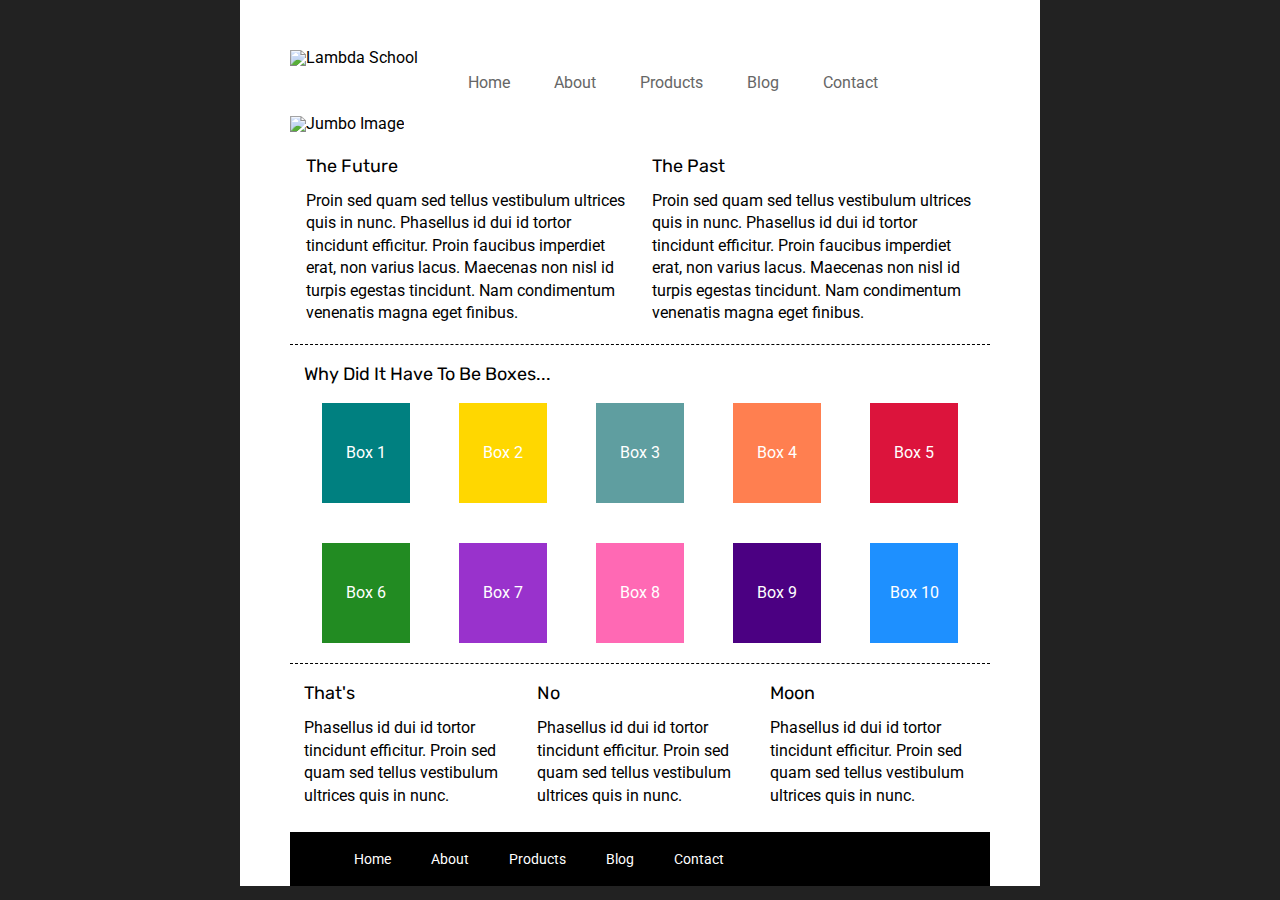
==== index.html @ a3a92624 "forgot about commiting often. finished index and about pages." ====
<!doctype html>

<html lang="en">
<head>
  <meta charset="utf-8">

  <title>Sprint Challenge - Home</title>

  <link href="https://fonts.googleapis.com/css?family=Roboto|Rubik" rel="stylesheet">
  <link rel="stylesheet" href="css/index.css">

</head>

<body>
    <div class="container">
        <header>
            <div>
                <img src="img/lambda-black.png" alt="Lambda School">
            </div>
            <nav>
                <a href="#">Home</a>
                <a href="about.html">About</a>
                <a href="#">Products</a>
                <a href="#">Blog</a>
                <a href="#">Contact</a>
            </nav> 
        </header>
   
        <section class="top-content">
            <div class="jumbo">
                <img src="img/jumbo.jpg" alt="Jumbo Image">
            </div>

            <div class="text-container">
                <h2>The Future</h2>
                <p>Proin sed quam sed tellus vestibulum ultrices quis in nunc. Phasellus id dui id tortor tincidunt efficitur. Proin faucibus imperdiet erat, non varius lacus. Maecenas non nisl id turpis egestas tincidunt. Nam condimentum venenatis magna eget finibus.</p>
            </div>

            <div class="text-container">
                <h2>The Past</h2>
                <p>Proin sed quam sed tellus vestibulum ultrices quis in nunc. Phasellus id dui id tortor tincidunt efficitur. Proin faucibus imperdiet erat, non varius lacus. Maecenas non nisl id turpis egestas tincidunt. Nam condimentum venenatis magna eget finibus.</p>
            </div>
        </section>
        
        <section class="middle-content">
        
            <h2>Why Did It Have To Be Boxes...</h2>
            
            <div class="boxes">
                <div class="box b1">Box 1</div>
                <div class="box b2">Box 2</div>
                <div class="box b3">Box 3</div>
                <div class="box b4">Box 4</div>
                <div class="box b5">Box 5</div>
                <div class="box b6">Box 6</div>
                <div class="box b7">Box 7</div>
                <div class="box b8">Box 8</div>
                <div class="box b9">Box 9</div>
                <div class="box b10">Box 10</div>
            </div>
        
        </section>

        <section class="bottom-content">

            <div class="text-container">
                <h2>That's</h2>
                <p>Phasellus id dui id tortor tincidunt efficitur. Proin sed quam sed tellus vestibulum ultrices quis in nunc.</p>
            </div>
            <div class="text-container">
                <h2>No</h2>
                <p>Phasellus id dui id tortor tincidunt efficitur. Proin sed quam sed tellus vestibulum ultrices quis in nunc.</p>
            </div>
            <div class="text-container">
                <h2>Moon</h2>
                <p>Phasellus id dui id tortor tincidunt efficitur. Proin sed quam sed tellus vestibulum ultrices quis in nunc.</p>
            </div>

        </section>
        
        <footer>
            <nav>
                <a href="#">Home</a>
                <a href="#">About</a>
                <a href="#">Products</a>
                <a href="#">Blog</a>
                <a href="#">Contact</a>
            </nav>
        </footer>
    </div><!-- container -->        
</body>
</html>
---- css/index.css ----
/* http://meyerweb.com/eric/tools/css/reset/ 
   v2.0 | 20110126
   License: none (public domain)
*/

html, body, div, span, applet, object, iframe,
h1, h2, h3, h4, h5, h6, p, blockquote, pre,
a, abbr, acronym, address, big, cite, code,
del, dfn, em, img, ins, kbd, q, s, samp,
small, strike, strong, sub, sup, tt, var,
b, u, i, center,
dl, dt, dd, ol, ul, li,
fieldset, form, label, legend,
table, caption, tbody, tfoot, thead, tr, th, td,
article, aside, canvas, details, embed, 
figure, figcaption, footer, header, hgroup, 
menu, nav, output, ruby, section, summary,
time, mark, audio, video {
	margin: 0;
	padding: 0;
	border: 0;
	font-size: 100%;
	font: inherit;
	vertical-align: baseline;
}
/* HTML5 display-role reset for older browsers */
article, aside, details, figcaption, figure, 
footer, header, hgroup, menu, nav, section {
	display: block;
}
body {
	line-height: 1;
}
ol, ul {
	list-style: none;
}
blockquote, q {
	quotes: none;
}
blockquote:before, blockquote:after,
q:before, q:after {
	content: '';
	content: none;
}
table {
	border-collapse: collapse;
	border-spacing: 0;
}

* {
    box-sizing: border-box;
}

html, body {
    height: 100%;
    font-family: 'Roboto', sans-serif;
    background-color: #222;
}

h1, h2, h3, h4, h5 {
    font-size: 18px;
    margin-bottom: 15px;
    font-family: 'Rubik', sans-serif;
}

p {
    line-height: 1.4;
}

.container {
    width: 800px;
    margin: 0 auto;
    padding: 50px 50px 0 50px;
    background-color: #fff;
}

header{
    display: flex;
    margin: 0 0 25px 0;
}


nav{
    margin: 25px 0 0 50px;
}

nav a{
    text-decoration: none;
    margin: 0 40px 0 0;
    color: #666;
}

/* /////////////////////////////////////////////////////////////// */

.top-content {
    display: flex;
    flex-wrap: wrap;
    justify-content: space-evenly;
    margin-bottom: 20px;
    border-bottom: 1px dashed black;
}

.jumbo{
    width: 100%;
    margin: 0 0 25px 0;
}

.jumbo img{
    width: 100%;
}

.top-content .text-container {
    width: 48%;
    padding: 0 1%;
    padding-bottom: 20px;  
}

/* /////////////////////////////////////////////////////////////// */

.middle-content {
    margin-bottom: 20px;
    border-bottom: 1px dashed black;
}

.middle-content h2 {
    padding: 0 2%;
    margin-bottom: 0;
}

.middle-content .boxes {
    display: flex;
    flex-wrap: wrap;
    justify-content: space-evenly;
}

.middle-content .boxes .box {
    width: 12.5%;
    height: 100px;
    background: black;
    margin: 20px 2.5%;
    color: white;
    display: flex;
    align-items: center;
    justify-content: center;
}

.boxes .box.b1{
    background-color: teal;
}
.boxes .box.b2{
    background-color: gold;    
}
.boxes .box.b3{
    background-color: cadetblue;
}
.boxes .box.b4{
    background-color: coral;
}
.boxes .box.b5{
    background-color: crimson;
}
.boxes .box.b6{
    background-color: forestgreen;
}
.boxes .box.b7{
    background-color: darkorchid;
}
.boxes .box.b8{
    background-color:hotpink;
}
.boxes .box.b9{
    background-color: indigo;
}
.boxes .box.b10{
    background-color: dodgerblue;
}

.bottom-content {
    display: flex;
    margin: 0 2% 20px;
    justify-content: space-around;
}

.bottom-content .text-container {
    padding-right: 4%;
}

.bottom-content .text-container:last-child {
    padding-right: 0;
}

footer {
    width: 100%;
    background: black;
}

footer nav {
    width: 60%;
    display: flex;
    justify-content: space-between;
    align-items: center;
    padding: 20px 2%;
    font-size: 14px;
}

footer nav a {
    color: white;
    text-decoration: none;
}

/* ############################## ABOUT ########################## */
/* ############################################################## */

.about-page section.about-top-content{
    display: flex;
    justify-content: space-evenly;
    flex-wrap: wrap;
    padding: 0 0 25px 0;
    margin-bottom: 25px;
    border-bottom: 1px dashed black;
}

.about-top-content h1{
    text-align: left;
    width: 100%;
}

.about-top-content div.jumbo{
    width: 100%;
}

.upperSection{
    display: flex;
    flex-direction: column;
    margin: 25px 0 0 0;
}

.upperSection img{
    width: 100%;
}

.upperSection h2{
    margin: 15px 0;
}

.about-upper-content{
    display: flex;
    flex-direction: row;
    justify-content: space-between;
}

button{
    margin: 15px 0;
}

.upperdiv1{
    width: 48%; 
    border-bottom: 1px dashed black;
    margin: 0 0 15px 0;
}

.upperdiv2{
    width: 48%;
    border-bottom: 1px dashed black;
    margin: 0 0 15px 0;
}

/* /////////////// */

.about-lower-content{
    display: flex;
    flex-direction: row;
    justify-content: space-between;
}

.lowerDiv1{
    width: 48%;
    border-bottom: 1px dashed black;
    margin: 0 0 15px 0;
}

.lowerDiv2{
    width: 48%;
    border-bottom: 1px dashed black;
    margin: 0 0 15px 0;
}
/* //////////////// */

.about-bottom-content{
    padding: 25px 0 0 0;
}
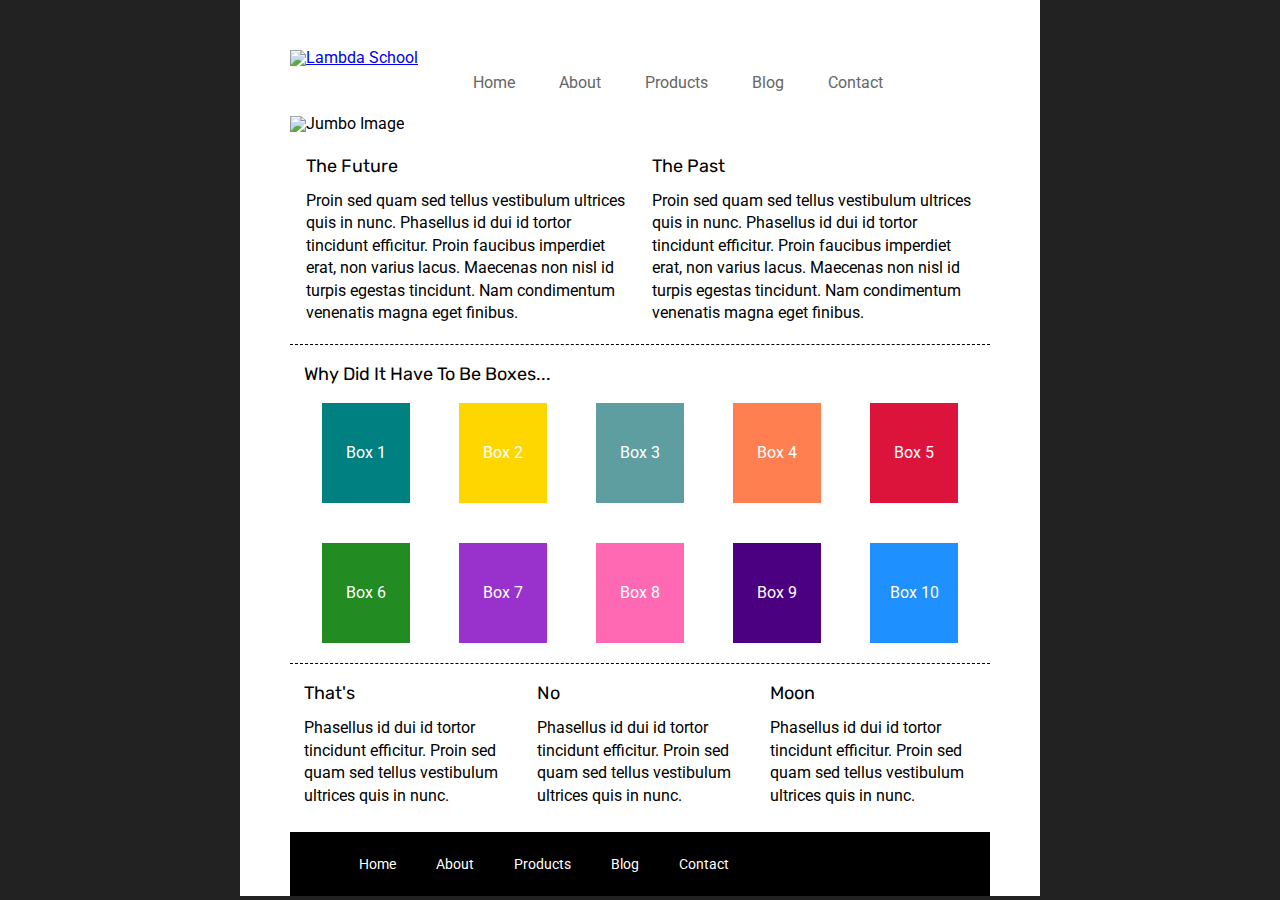
==== commit cca1d215: "tough remembering to commit often! finished new Products page, added annimations to nav, images, and" ====
--- a/index.html
+++ b/index.html
@@ -15,12 +15,12 @@
     <div class="container">
         <header>
             <div>
-                <img src="img/lambda-black.png" alt="Lambda School">
+                <a href="index.html"><img src="img/lambda-black.png" alt="Lambda School"></a>
             </div>
             <nav>
-                <a href="#">Home</a>
+                <a href="index.html">Home</a>
                 <a href="about.html">About</a>
-                <a href="#">Products</a>
+                <a href="products.html">Products</a>
                 <a href="#">Blog</a>
                 <a href="#">Contact</a>
             </nav> 
--- a/css/index.css
+++ b/css/index.css
@@ -86,8 +86,20 @@
 
 nav a{
     text-decoration: none;
-    margin: 0 40px 0 0;
+    margin: 0 30px 0 0;
+    padding: 5px;
     color: #666;
+    background-color: rgba(100, 100, 100, 0);
+    border-radius: 5px;
+    -webkit-transition: background-color 2s; /* For Safari 3.1 to 6.0 */
+    transition: background-color 2s;
+    -webkit-transition: color 2s; /* For Safari 3.1 to 6.0 */
+    transition: color 2s;
+}
+
+nav a:hover{
+    color: #fff;
+    background-color: rgba(50, 50, 50, 1);
 }
 
 /* /////////////////////////////////////////////////////////////// */
@@ -144,6 +156,14 @@
     justify-content: center;
 }
 
+.box:hover{
+    border: 1px solid #777;
+    -webkit-transition: border 2s; /* For Safari 3.1 to 6.0 */
+    transition: border 2s;
+    cursor: pointer;
+
+}
+
 .boxes .box.b1{
     background-color: teal;
 }
@@ -239,6 +259,13 @@
     width: 100%;
 }
 
+.upperSection img:hover{
+    cursor: pointer;
+    opacity: 0.7;
+    -webkit-transition: opacity 1s;
+    transition: opacity 1s;
+}
+
 .upperSection h2{
     margin: 15px 0;
 }
@@ -247,12 +274,17 @@
     display: flex;
     flex-direction: row;
     justify-content: space-between;
+    padding: 0 0 25px 0;
 }
 
 button{
     margin: 15px 0;
 }
 
+button:hover{
+    cursor: pointer;
+}
+
 .upperdiv1{
     width: 48%; 
     border-bottom: 1px dashed black;
@@ -288,4 +320,92 @@
 
 .about-bottom-content{
     padding: 25px 0 0 0;
-}+}
+
+/* ############################## ABOUT ########################## */
+/* ############################################################## */
+
+.products-top-content{
+    display: flex;
+    justify-content: space-evenly;
+    flex-wrap: wrap;
+    padding: 0 0 25px 0;
+    margin-bottom: 50px;
+    border-bottom: 1px dashed black;
+}
+.products-top-content div.jumbo{
+    height: 200px;
+}
+
+.products-top-content img{
+    height: 100%;
+}
+
+.products-top-content h1{
+    text-align: left;
+    width: 100%;
+}
+
+.products1{
+    display: flex;
+    padding: 0 0 25px 0;
+    margin: 0 0 25px 0;
+    border-bottom: 1px dashed #333;
+}
+
+.products1 .div1{
+    width: 48%;
+}
+
+.products1 .div2{
+    width: 48%;
+}
+
+/* ////////// */
+
+.products2{
+    display: flex;
+    flex-direction: row-reverse;
+    padding: 0 0 25px 0;
+    margin: 0 0 25px 0;
+    border-bottom: 1px dashed #333;
+}
+
+.products2 .div1{
+    width: 48%;
+    -webkit-transition: width 0s; /* Safari prior 6.1 */
+    transition: width 0s;
+}
+
+.products2 .div2{
+    width: 48%;
+}
+
+/* ///////////// */
+
+.products3{
+    display: flex;
+    padding: 0 0 25px 0;
+    margin: 0 0 25px 0;
+    border-bottom: 1px dashed #333;
+}
+
+.products3 .div1{
+    width: 48%;
+}
+
+.products3 .div1 img{
+    width: 80%;
+}
+
+.products3 .div2{
+    width: 48%;
+}
+
+.products4{
+    display: flex;
+    padding: 25px 0 25px 0;
+    margin: 0 0 25px 0;
+}
+
+/* ////////// */